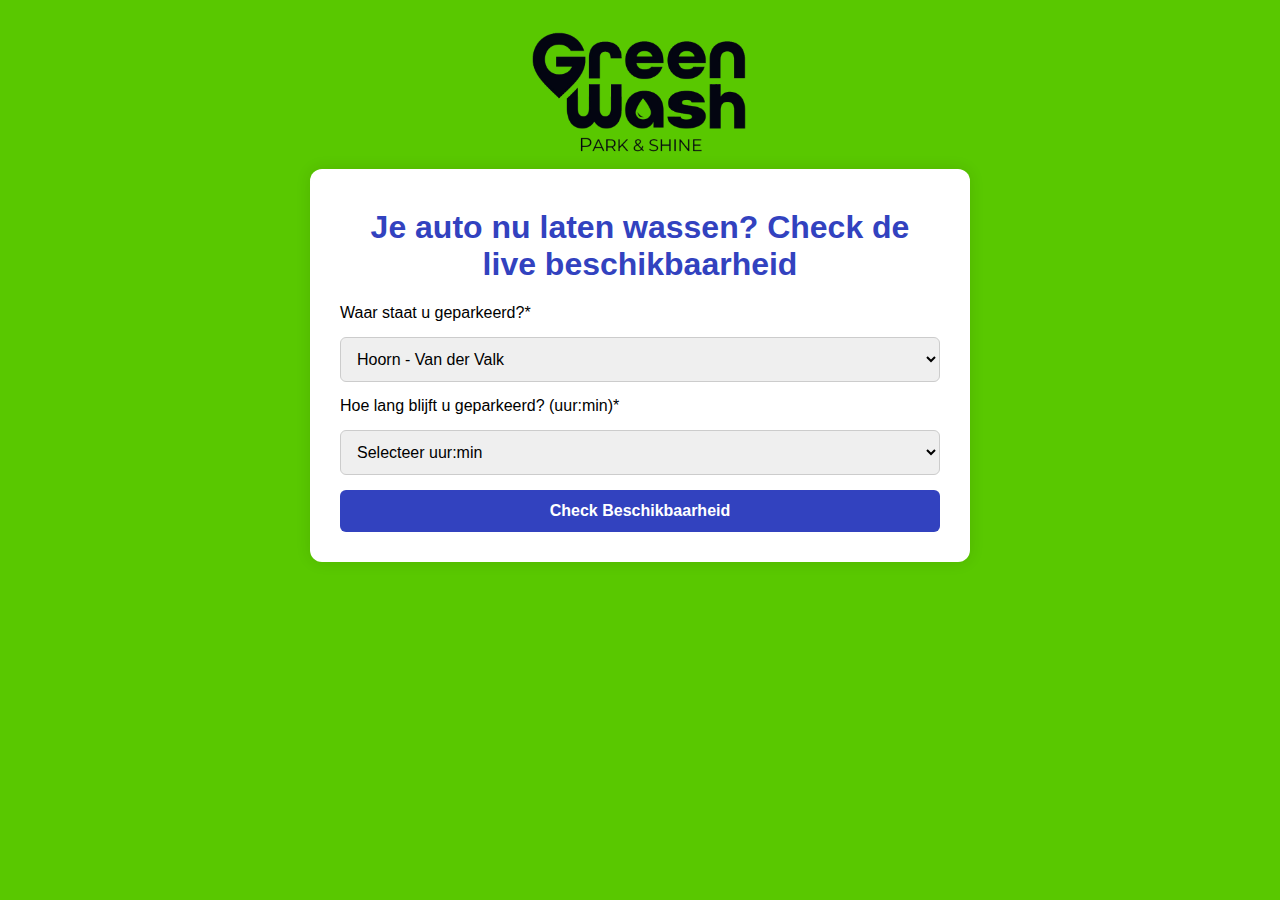
==== public/index.html @ b5ebee1e "New structure" ====
<!DOCTYPE html>
<html lang="nl">
<head>
  <meta charset="UTF-8">
  <title>Green Wash - Park & Shine</title>
  <style>
    body {
      font-family: Arial, sans-serif;
      background-color: #59C800;
      margin: 0;
      padding: 0;
    }
    .logo {
      text-align: center;
      padding: 30px 0 10px;
    }
    .logo img {
      max-width: 220px;
      height: auto;
    }
    .container {
      max-width: 600px;
      margin: 0 auto;
      background: #fff;
      padding: 30px;
      border-radius: 12px;
      box-shadow: 0 0 15px rgba(0, 0, 0, 0.1);
      text-align: center;
    }
    h1 {
      color: #3242BF;
      margin-top: 10px;
    }
    form {
      text-align: left;
      margin-top: 20px;
    }
    label, select, button {
      display: block;
      width: 100%;
      margin-top: 15px;
    }
    select, button {
      padding: 12px;
      border-radius: 6px;
      border: 1px solid #ccc;
      font-size: 16px;
    }
    button {
      background: #3242BF;
      color: white;
      font-weight: bold;
      border: none;
      cursor: pointer;
      transition: background 0.2s ease;
    }
    button:hover {
      background: #1f2d9e;
    }
    .message {
      margin-top: 20px;
      padding: 15px;
      border-radius: 6px;
      font-size: 15px;
    }
    .message.success {
      background-color: #e6ffed;
      border: 1px solid #3c763d;
      color: #2e6c30;
    }
    .message.error {
      background-color: #ffe6e6;
      border: 1px solid #a94442;
      color: #a94442;
    }
  </style>
</head>
<body>
  <div class="logo">
    <img src="[data-uri]" alt="GreenWash Logo" />
  </div>
  <div class="container">
    <h1>Je auto nu laten wassen? Check de live beschikbaarheid</h1>
    <form id="availabilityForm">
      <label for="location">Waar staat u geparkeerd?*</label>
      <select id="location" required>
        <option value="">Selecteer...</option>
        <option value="1" selected>Hoorn - Van der Valk</option>
      </select>
      <label for="parkingTime">Hoe lang blijft u geparkeerd? (uur:min)*</label>
      <select id="parkingTime" required>
        <option value="">Selecteer uur:min</option>
        <option value="0:15">0:15</option>
        <option value="0:30">0:30</option>
        <option value="0:45">0:45</option>
        <option value="1:00">1:00</option>
        <option value="1:15">1:15</option>
        <option value="1:30">1:30</option>
        <option value="1:45">1:45</option>
        <option value="2:00">2:00</option>
        <option value="2:15">2:15</option>
        <option value="2:30">2:30</option>
        <option value="2:45">2:45</option>
        <option value="3:00">3:00</option>
        <option value="3:15">3:15</option>
        <option value="3:30">3:30</option>
        <option value="3:45">3:45</option>
        <option value="4:00">4:00</option>
        <option value="4:15">4:15</option>
        <option value="4:30">4:30</option>
        <option value="4:45">4:45</option>
        <option value="5:00">5:00</option>
      </select>
      <button type="submit">Check Beschikbaarheid</button>
    </form>
    <div id="messageBox" class="message" style="display: none;"></div>
  </div>
  <script>
    const form = document.getElementById('availabilityForm');
    const messageBox = document.getElementById('messageBox');
    form.addEventListener('submit', async (e) => {
      e.preventDefault();
      messageBox.style.display = 'none';
      messageBox.classList.remove('error', 'success');
      messageBox.textContent = '';
      const locationSelect = document.getElementById('location');
      const locationId = locationSelect.value;
      const locationText = locationSelect.options[locationSelect.selectedIndex].text;
      const timeValue = document.getElementById('parkingTime').value;
      if (!locationId || !timeValue) {
        showMessage('Vul alstublieft beide velden in.', 'error');
        return;
      }
      const [hours, minutes] = timeValue.split(':').map(Number);
      const parkMinutes = (hours * 60) + minutes;
      const payload = {
        location_id: parseInt(locationId),
        park_minutes: parkMinutes
      };
      try {
        const response = await fetch('https://api.green-wash.nl/api/orders/check', {
          method: 'POST',
          headers: {
            'Content-Type': 'application/json',
            'Accept': 'application/json',
            'Authorization': 'Bearer BBQnGnnm2jU4begDGoUG'
          },
          body: JSON.stringify(payload)
        });
        const resultText = await response.text();
        let result;
        try {
          result = JSON.parse(resultText);
        } catch (err) {
          showMessage("Ongeldige server response. Zie console voor details.", 'error');
          return;
        }
        if (!response.ok) {
          console.error("API foutmelding:", result);
showMessage("Helaas, er is geen beschikbaarheid in de periode dat u geparkeerd staat. Kies een langere periode of kom een andere keer terug.", "error");
          return;
        }
        showMessage("Er is beschikbaarheid gevonden. U wordt doorgestuurd...", 'success');
        const encodedLocatie = encodeURIComponent(locationText);
        const redirectUrl = `https://eu.jotform.com/250564841761056?locatie=${encodedLocatie}&minutes=${parkMinutes}`;
        setTimeout(() => {
          window.location.href = redirectUrl;
        }, 1500);
      } catch (err) {
        showMessage("Netwerkfout of server niet bereikbaar.", 'error');
      }
    });
    function showMessage(msg, type) {
      messageBox.innerHTML = msg;
      messageBox.classList.add(type);
      messageBox.style.display = 'block';
    }
  </script>
</body>
</html>
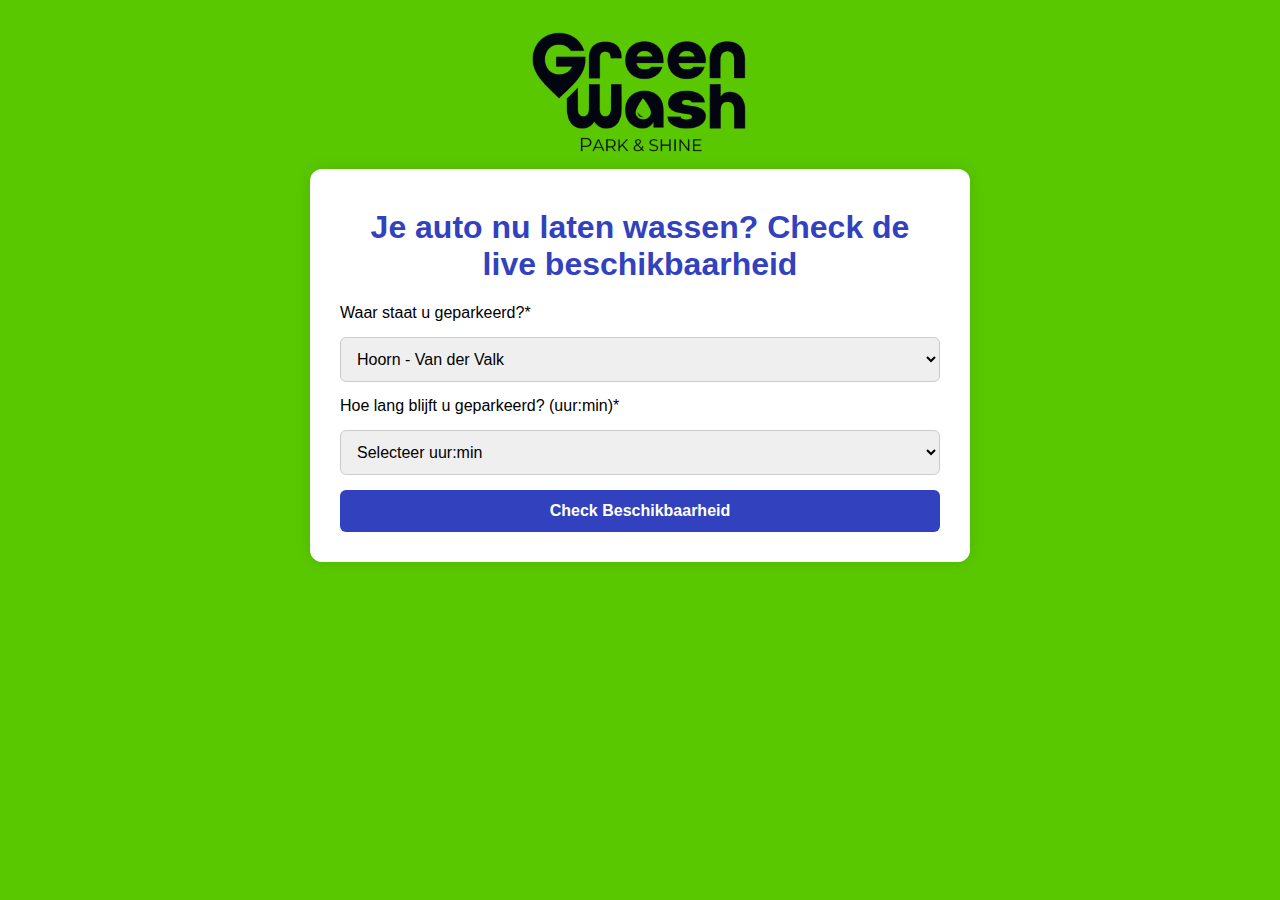
==== commit 28c04445: "fix repsons" ====
--- a/public/index.html
+++ b/public/index.html
@@ -2,6 +2,7 @@
 <html lang="nl">
 <head>
   <meta charset="UTF-8">
+  <meta name="viewport" content="width=device-width, initial-scale=1.0">
   <title>Green Wash - Park & Shine</title>
   <style>
     body {
@@ -73,7 +74,28 @@
       border: 1px solid #a94442;
       color: #a94442;
     }
-  </style>
+  
+    @media (max-width: 768px) {
+      .container {
+        width: 90%;
+        padding: 20px;
+      }
+      .logo img {
+        max-width: 150px;
+      }
+    }
+
+    @media (max-width: 480px) {
+      body {
+        font-size: 16px;
+      }
+      select, button {
+        font-size: 16px;
+        padding: 10px;
+      }
+    }
+    </style>
+    
 </head>
 <body>
   <div class="logo">
